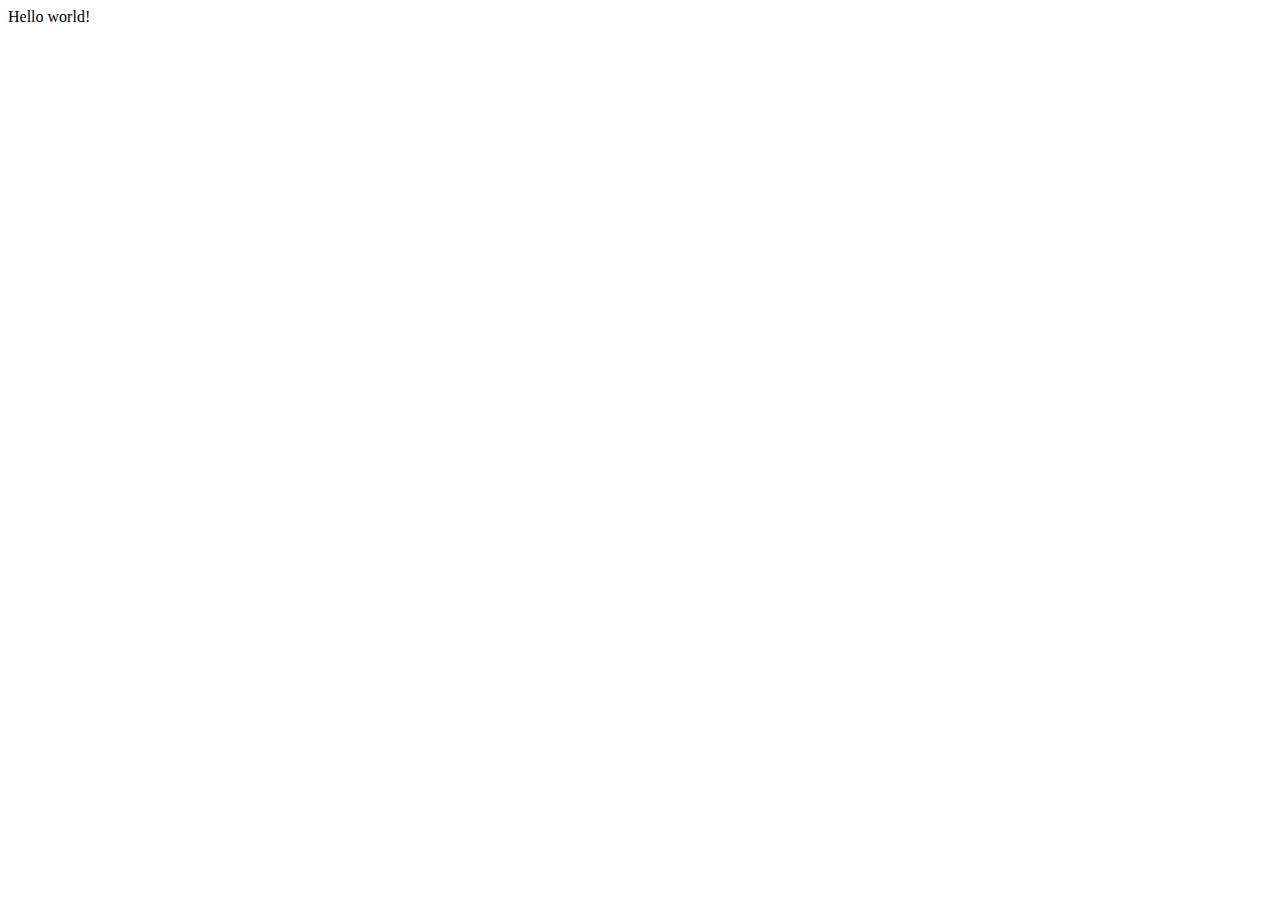
==== index.html @ 59118afc "first commit" ====
<!DOCTYPE html>
<html lang="en">
<head>
    <meta charset="UTF-8">
    <meta http-equiv="X-UA-Compatible" content="IE=edge">
    <meta name="viewport" content="width=device-width, initial-scale=1.0">
    <title>Document</title>
</head>
<body>
    Hello world!
</body>
</html>
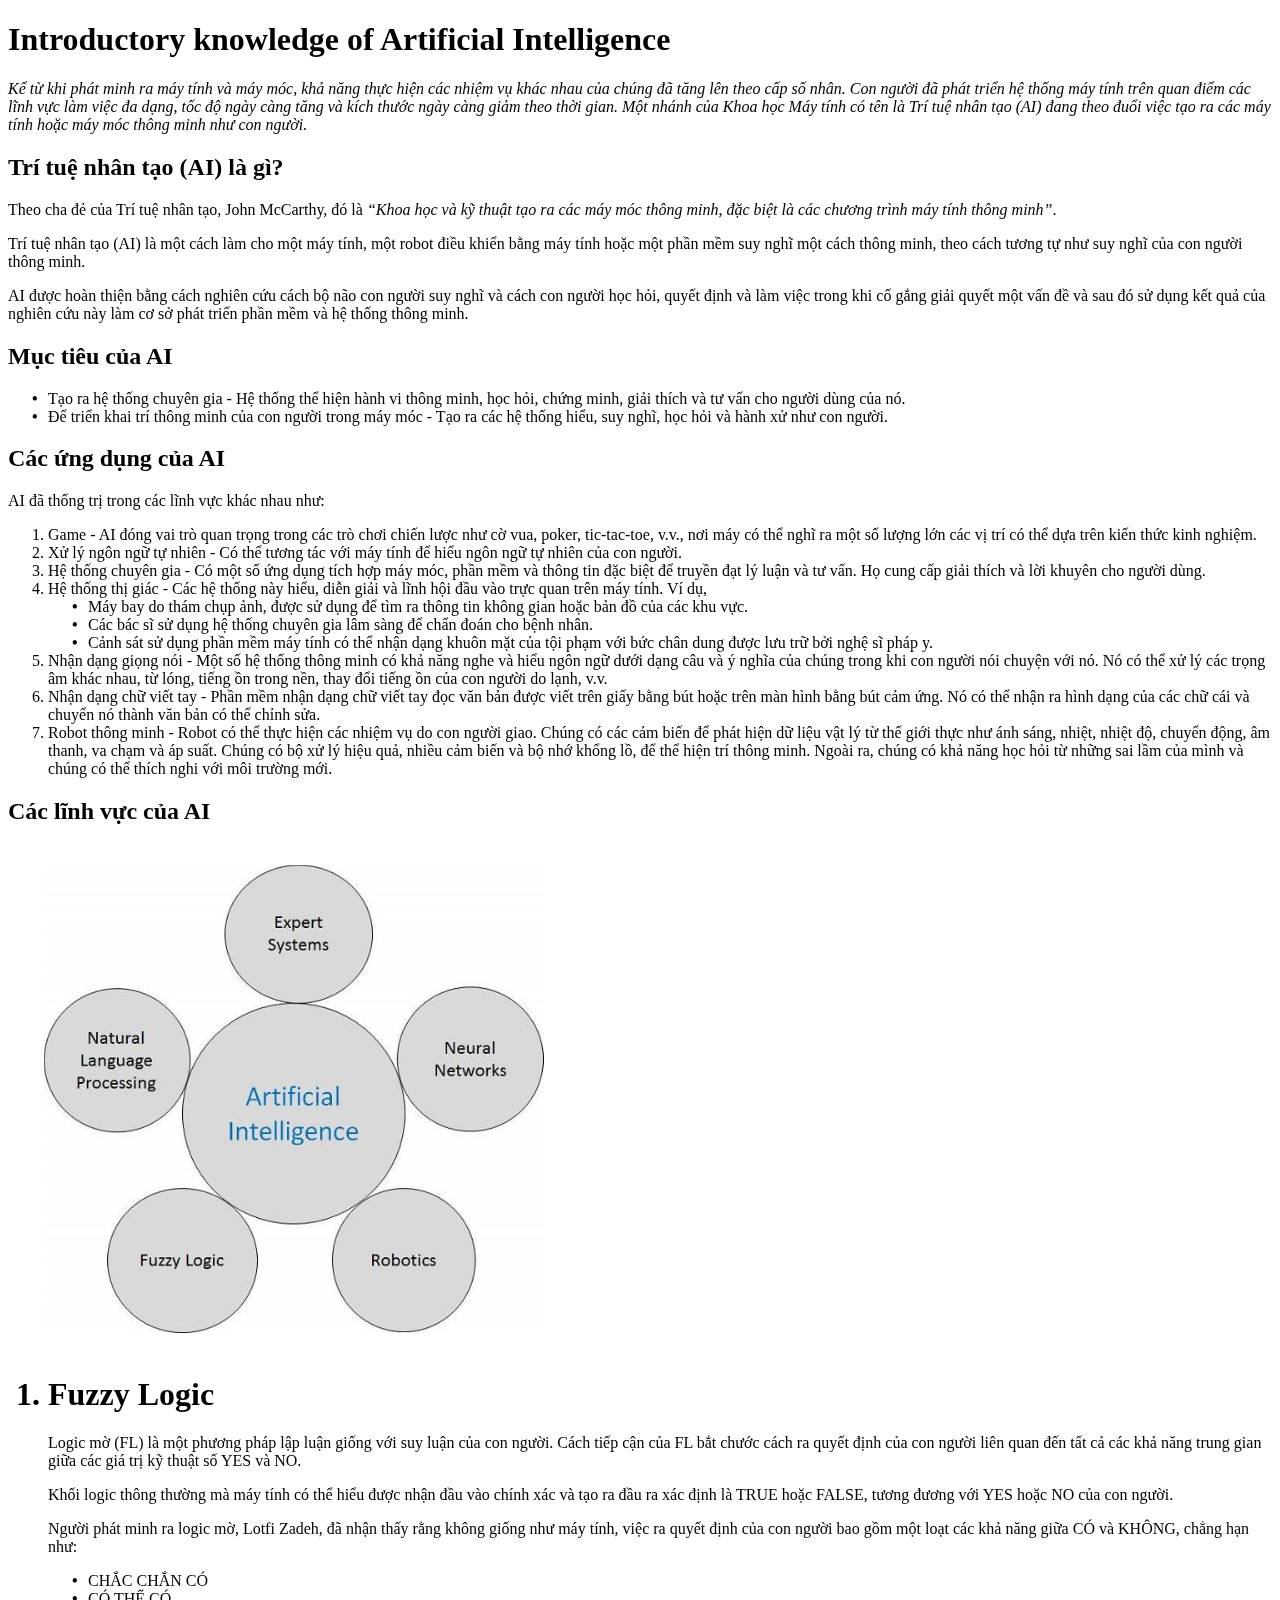
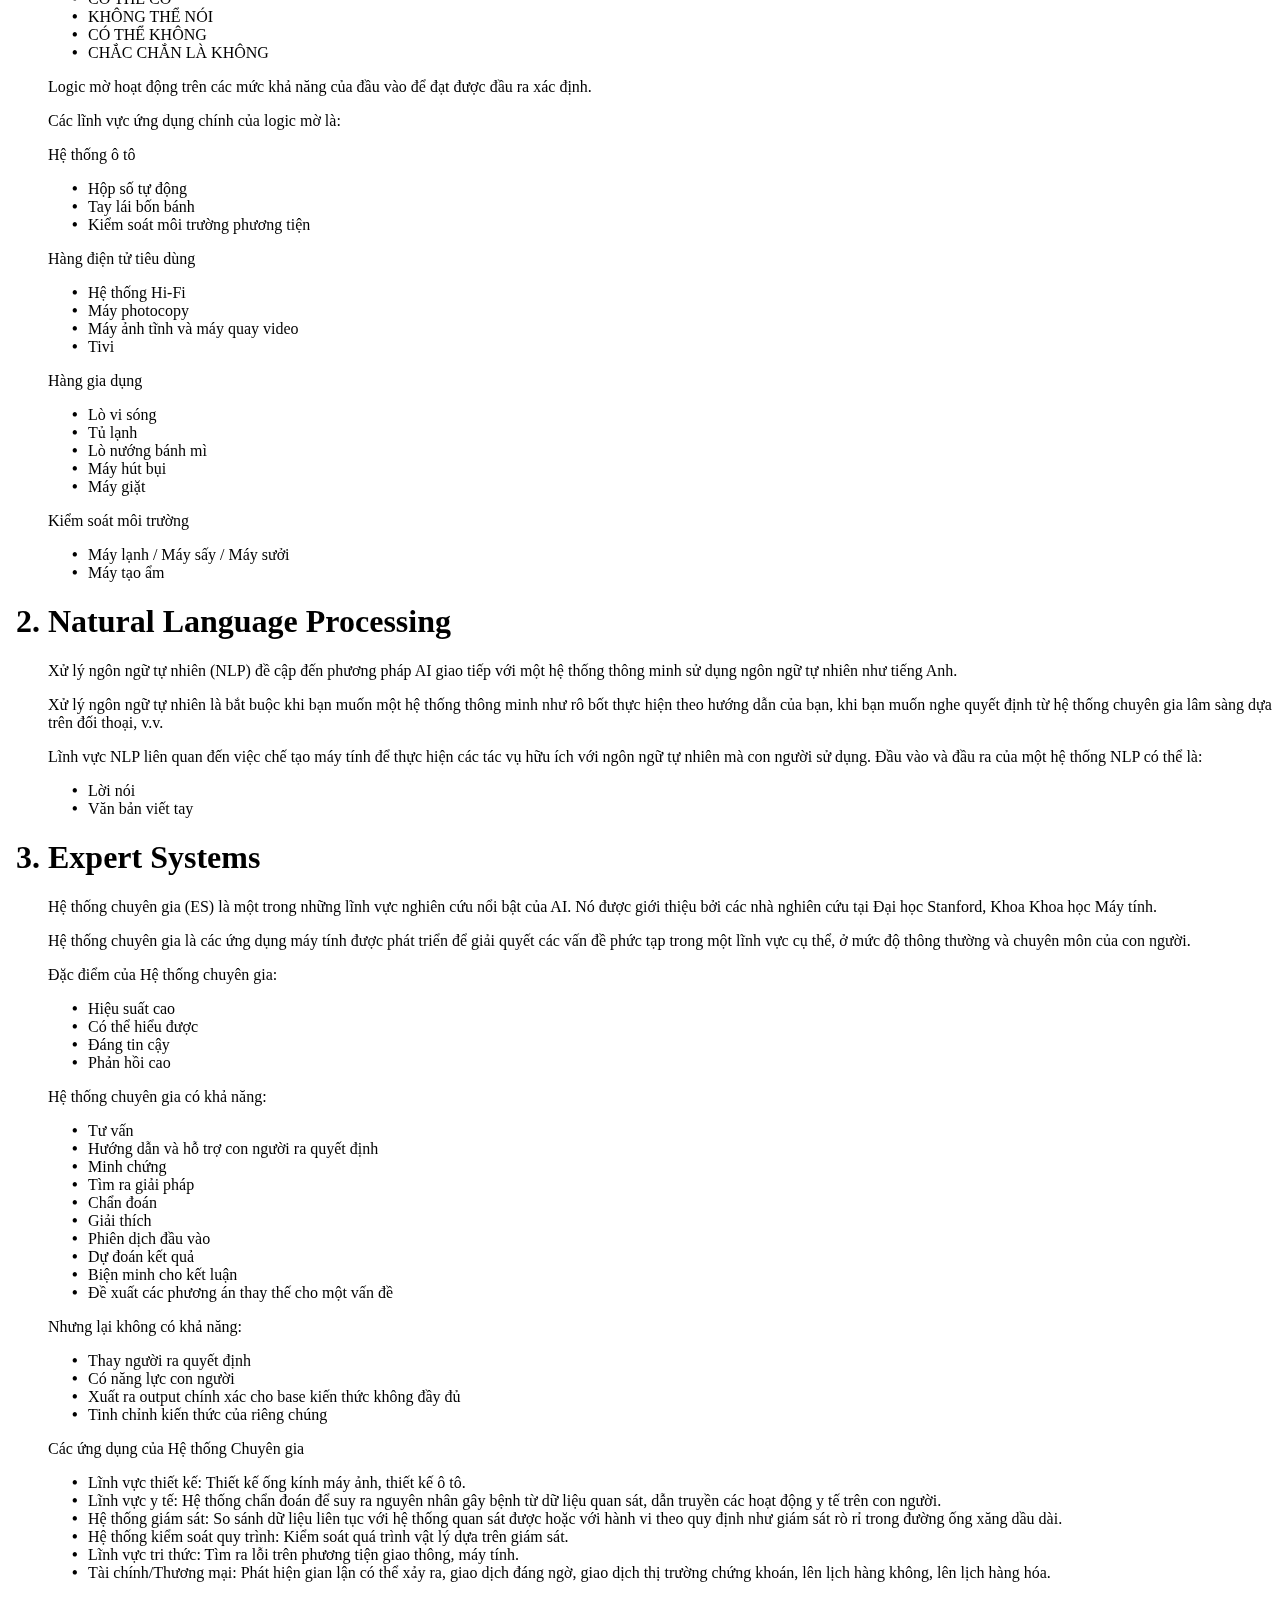
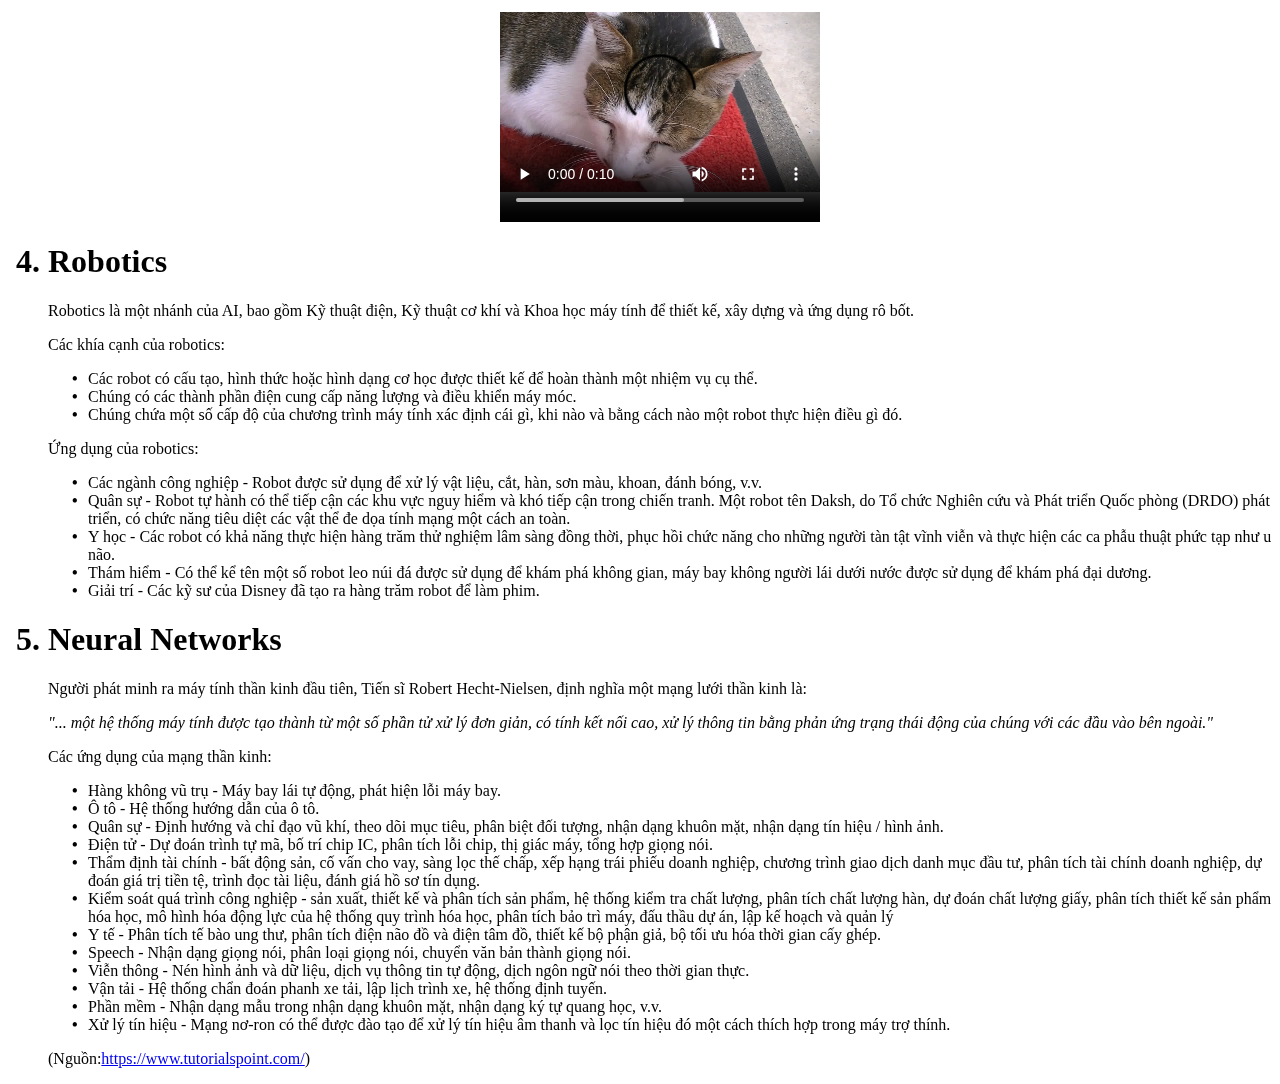
==== commit a4b7e663: "some stuffs" ====
--- a/index.html
+++ b/index.html
@@ -5,8 +5,230 @@
     <meta http-equiv="X-UA-Compatible" content="IE=edge">
     <meta name="viewport" content="width=device-width, initial-scale=1.0">
     <title>Document</title>
+    <style>
+        ul {
+            list-style: none; /* Remove default bullets */
+        }
+
+        ul li::before {
+            content: "\2022";  /* Add content: \2022 is the CSS Code/unicode for a bullet */
+            color: black; /* Change the color */
+            font-weight: bold; /* If you want it to be bold */
+            display: inline-block; /* Needed to add space between the bullet and the text */
+            width: 1em; /* Also needed for space (tweak if needed) */
+            margin-left: -1em; /* Also needed for space (tweak if needed) */
+        }
+
+        video {
+            display: block;
+            margin: 0 auto;
+        }
+    </style>
 </head>
 <body>
-    Hello world!
+    <h1>Introductory knowledge of Artificial Intelligence</h1>
+    <p><i>Kể từ khi phát minh ra máy tính và máy móc, khả năng thực hiện các nhiệm vụ khác nhau của chúng đã tăng lên theo cấp số nhân. Con người đã phát triển hệ thống máy tính trên quan điểm các lĩnh vực làm việc đa dạng, tốc độ ngày càng tăng và kích thước ngày càng giảm theo thời gian. Một nhánh của Khoa học Máy tính có tên là Trí tuệ nhân tạo (AI) đang theo đuổi việc tạo ra các máy tính hoặc máy móc thông minh như con người.</i></p>
+
+    <h2>Trí tuệ nhân tạo (AI) là gì?</h2>
+    <p>Theo cha đẻ của Trí tuệ nhân tạo, John McCarthy, đó là <i>“Khoa học và kỹ thuật tạo ra các máy móc thông minh, đặc biệt là các chương trình máy tính thông minh”</i>.</p>
+    <p>Trí tuệ nhân tạo (AI) là một cách làm cho một máy tính, một robot điều khiển bằng máy tính hoặc một phần mềm suy nghĩ một cách thông minh, theo cách tương tự như suy nghĩ của con người thông minh.</p>
+    <p>AI được hoàn thiện bằng cách nghiên cứu cách bộ não con người suy nghĩ và cách con người học hỏi, quyết định và làm việc trong khi cố gắng giải quyết một vấn đề và sau đó sử dụng kết quả của nghiên cứu này làm cơ sở phát triển phần mềm và hệ thống thông minh.</p>
+
+    <h2>Mục tiêu của AI</h2>
+    <ul>
+        <li>Tạo ra hệ thống chuyên gia - Hệ thống thể hiện hành vi thông minh, học hỏi, chứng minh, giải thích và tư vấn cho người dùng của nó.</li>
+        <li>Để triển khai trí thông minh của con người trong máy móc - Tạo ra các hệ thống hiểu, suy nghĩ, học hỏi và hành xử như con người.</li>
+    </ul>
+
+    <h2>Các ứng dụng của AI</h2>
+    <p>AI đã thống trị trong các lĩnh vực khác nhau như:</p>
+    <ol>
+        <li>Game - AI đóng vai trò quan trọng trong các trò chơi chiến lược như cờ vua, poker, tic-tac-toe, v.v., nơi máy có thể nghĩ ra một số lượng lớn các vị trí có thể dựa trên kiến thức kinh nghiệm.</li>
+        <li>Xử lý ngôn ngữ tự nhiên - Có thể tương tác với máy tính để hiểu ngôn ngữ tự nhiên của con người.</li>
+        <li>Hệ thống chuyên gia - Có một số ứng dụng tích hợp máy móc, phần mềm và thông tin đặc biệt để truyền đạt lý luận và tư vấn. Họ cung cấp giải thích và lời khuyên cho người dùng.</li>
+        <li>
+            Hệ thống thị giác - Các hệ thống này hiểu, diễn giải và lĩnh hội đầu vào trực quan trên máy tính. Ví dụ,
+            <ul>
+                <li>Máy bay do thám chụp ảnh, được sử dụng để tìm ra thông tin không gian hoặc bản đồ của các khu vực.</li>
+                <li>Các bác sĩ sử dụng hệ thống chuyên gia lâm sàng để chẩn đoán cho bệnh nhân.</li>
+                <li>Cảnh sát sử dụng phần mềm máy tính có thể nhận dạng khuôn mặt của tội phạm với bức chân dung được lưu trữ bởi nghệ sĩ pháp y.</li>
+            </ul>
+        </li>
+        <li>Nhận dạng giọng nói - Một số hệ thống thông minh có khả năng nghe và hiểu ngôn ngữ dưới dạng câu và ý nghĩa của chúng trong khi con người nói chuyện với nó. Nó có thể xử lý các trọng âm khác nhau, từ lóng, tiếng ồn trong nền, thay đổi tiếng ồn của con người do lạnh, v.v.</li>
+        <li>Nhận dạng chữ viết tay - Phần mềm nhận dạng chữ viết tay đọc văn bản được viết trên giấy bằng bút hoặc trên màn hình bằng bút cảm ứng. Nó có thể nhận ra hình dạng của các chữ cái và chuyển nó thành văn bản có thể chỉnh sửa.</li>
+        <li>Robot thông minh - Robot có thể thực hiện các nhiệm vụ do con người giao. Chúng có các cảm biến để phát hiện dữ liệu vật lý từ thế giới thực như ánh sáng, nhiệt, nhiệt độ, chuyển động, âm thanh, va chạm và áp suất. Chúng có bộ xử lý hiệu quả, nhiều cảm biến và bộ nhớ khổng lồ, để thể hiện trí thông minh. Ngoài ra, chúng có khả năng học hỏi từ những sai lầm của mình và chúng có thể thích nghi với môi trường mới.</li>
+    </ol>
+
+    <h2>Các lĩnh vực của AI</h2>
+    <img src="./assets/img/AI.png" alt="ảnh AI">
+
+    <!-- //////////// -->
+
+    <ol>
+        <!-- 1 -->
+        <h1>
+            <li>Fuzzy Logic</li>            
+        </h1>
+        <p>Logic mờ (FL) là một phương pháp lập luận giống với suy luận của con người. Cách tiếp cận của FL bắt chước cách ra quyết định của con người liên quan đến tất cả các khả năng trung gian giữa các giá trị kỹ thuật số YES và NO.</p>
+        <p>Khối logic thông thường mà máy tính có thể hiểu được nhận đầu vào chính xác và tạo ra đầu ra xác định là TRUE hoặc FALSE, tương đương với YES hoặc NO của con người.</p>
+        <p>
+            Người phát minh ra logic mờ, Lotfi Zadeh, đã nhận thấy rằng không giống như máy tính, việc ra quyết định của con người bao gồm một loạt các khả năng giữa CÓ và KHÔNG, chẳng hạn như:
+            <ul>
+                <li>CHẮC CHẮN CÓ</li>
+                <li>CÓ THỂ CÓ</li>
+                <li>KHÔNG THỂ NÓI</li>
+                <li>CÓ THỂ KHÔNG</li>
+                <li>CHẮC CHẮN LÀ KHÔNG</li>
+            </ul>
+        </p>
+        <p>Logic mờ hoạt động trên các mức khả năng của đầu vào để đạt được đầu ra xác định.</p>
+        <p>Các lĩnh vực ứng dụng chính của logic mờ là:</p>
+        
+        <p>Hệ thống ô tô</p>
+        <ul>
+            <li>Hộp số tự động</li>
+            <li>Tay lái bốn bánh</li>
+            <li>Kiểm soát môi trường phương tiện</li>
+        </ul>
+        
+        <p>Hàng điện tử tiêu dùng</p>
+        <ul>
+            <li>Hệ thống Hi-Fi</li>
+            <li>Máy photocopy</li>
+            <li>Máy ảnh tĩnh và máy quay video</li>
+            <li>Tivi</li>
+        </ul>
+        
+        <p>Hàng gia dụng</p>
+        <ul>
+            <li>Lò vi sóng</li>
+            <li>Tủ lạnh</li>
+            <li>Lò nướng bánh mì</li>
+            <li>Máy hút bụi</li>
+            <li>Máy giặt</li>
+        </ul>
+        
+        <p>Kiểm soát môi trường</p>
+        <ul>
+            <li>Máy lạnh / Máy sấy / Máy sưởi</li>
+            <li>Máy tạo ẩm</li>
+        </ul>
+        
+        <!-- 2 -->
+        <h1>
+            <li>Natural Language Processing</li>
+        </h1>
+
+        <p>Xử lý ngôn ngữ tự nhiên (NLP) đề cập đến phương pháp AI giao tiếp với một hệ thống thông minh sử dụng ngôn ngữ tự nhiên như tiếng Anh.</p>
+        <p>Xử lý ngôn ngữ tự nhiên là bắt buộc khi bạn muốn một hệ thống thông minh như rô bốt thực hiện theo hướng dẫn của bạn, khi bạn muốn nghe quyết định từ hệ thống chuyên gia lâm sàng dựa trên đối thoại, v.v.</p>
+        <p>Lĩnh vực NLP liên quan đến việc chế tạo máy tính để thực hiện các tác vụ hữu ích với ngôn ngữ tự nhiên mà con người sử dụng. Đầu vào và đầu ra của một hệ thống NLP có thể là:</p>
+
+        <ul>
+            <li>Lời nói</li>
+            <li>Văn bản viết tay</li>
+        </ul>
+
+        <!-- 3 -->
+        <h1>
+            <li>Expert Systems</li>
+        </h1>
+
+        <p>Hệ thống chuyên gia (ES) là một trong những lĩnh vực nghiên cứu nổi bật của AI. Nó được giới thiệu bởi các nhà nghiên cứu tại Đại học Stanford, Khoa Khoa học Máy tính.</p>
+        <p>Hệ thống chuyên gia là các ứng dụng máy tính được phát triển để giải quyết các vấn đề phức tạp trong một lĩnh vực cụ thể, ở mức độ thông thường và chuyên môn của con người.</p>
+        <p>Đặc điểm của Hệ thống chuyên gia:</p>
+
+        <ul>
+            <li>Hiệu suất cao</li>
+            <li>Có thể hiểu được</li>
+            <li>Đáng tin cậy</li>
+            <li>Phản hồi cao</li>
+        </ul>
+
+        <p>Hệ thống chuyên gia có khả năng:</p>
+        <ul>
+            <li>Tư vấn</li>
+            <li>Hướng dẫn và hỗ trợ con người ra quyết định</li>
+            <li>Minh chứng</li>
+            <li>Tìm ra giải pháp</li>
+            <li>Chẩn đoán</li>
+            <li>Giải thích</li>
+            <li>Phiên dịch đầu vào</li>
+            <li>Dự đoán kết quả</li>
+            <li>Biện minh cho kết luận</li>
+            <li>Đề xuất các phương án thay thế cho một vấn đề</li>
+        </ul>
+        
+        <p>Nhưng lại không có khả năng:</p>
+        <ul>
+            <li>Thay người ra quyết định</li>
+            <li>Có năng lực con người</li>
+            <li>Xuất ra output chính xác cho base kiến thức không đầy đủ</li>
+            <li>Tinh chỉnh kiến thức của riêng chúng</li>
+        </ul>
+        <p>Các ứng dụng của Hệ thống Chuyên gia</p>
+        <ul>
+            <li>Lĩnh vực thiết kế: Thiết kế ống kính máy ảnh, thiết kế ô tô.</li>
+            <li>Lĩnh vực y tế: Hệ thống chẩn đoán để suy ra nguyên nhân gây bệnh từ dữ liệu quan sát, dẫn truyền các hoạt động y tế trên con người.</li>
+            <li>Hệ thống giám sát: So sánh dữ liệu liên tục với hệ thống quan sát được hoặc với hành vi theo quy định như giám sát rò rỉ trong đường ống xăng dầu dài.</li>
+            <li>Hệ thống kiểm soát quy trình: Kiểm soát quá trình vật lý dựa trên giám sát.</li>
+            <li>Lĩnh vực tri thức: Tìm ra lỗi trên phương tiện giao thông, máy tính.</li>
+            <li>Tài chính/Thương mại: Phát hiện gian lận có thể xảy ra, giao dịch đáng ngờ, giao dịch thị trường chứng khoán, lên lịch hàng không, lên lịch hàng hóa.</li>
+        </ul>
+
+        <!-- Video -->
+        <video width="320" height="240" controls>
+            <source src="./assets/video/10 Seconds of_ Cat.mp4" type="video/mp4">
+        </video>
+          
+        <!-- 4 -->
+        <h1>
+            <li>Robotics</li>
+        </h1>
+        <p>Robotics là một nhánh của AI, bao gồm Kỹ thuật điện, Kỹ thuật cơ khí và Khoa học máy tính để thiết kế, xây dựng và ứng dụng rô bốt.</p>
+        
+        <p>Các khía cạnh của robotics:</p>
+        <ul>
+            <li>Các robot có cấu tạo, hình thức hoặc hình dạng cơ học được thiết kế để hoàn thành một nhiệm vụ cụ thể.</li>
+            <li>Chúng có các thành phần điện cung cấp năng lượng và điều khiển máy móc.</li>
+            <li>Chúng chứa một số cấp độ của chương trình máy tính xác định cái gì, khi nào và bằng cách nào một robot thực hiện điều gì đó.</li>
+        </ul>
+
+        <p>Ứng dụng của robotics:</p>
+        <ul>
+            <li>Các ngành công nghiệp - Robot được sử dụng để xử lý vật liệu, cắt, hàn, sơn màu, khoan, đánh bóng, v.v.</li>
+            <li>Quân sự - Robot tự hành có thể tiếp cận các khu vực nguy hiểm và khó tiếp cận trong chiến tranh. Một robot tên Daksh, do Tổ chức Nghiên cứu và Phát triển Quốc phòng (DRDO) phát triển, có chức năng tiêu diệt các vật thể đe dọa tính mạng một cách an toàn.</li>
+            <li>Y học - Các robot có khả năng thực hiện hàng trăm thử nghiệm lâm sàng đồng thời, phục hồi chức năng cho những người tàn tật vĩnh viễn và thực hiện các ca phẫu thuật phức tạp như u não.</li>
+            <li>Thám hiểm - Có thể kể tên một số robot leo núi đá được sử dụng để khám phá không gian, máy bay không người lái dưới nước được sử dụng để khám phá đại dương.</li>
+            <li>Giải trí - Các kỹ sư của Disney đã tạo ra hàng trăm robot để làm phim.</li>
+        </ul>
+
+
+        <!-- 5 -->
+        <h1>
+            <li>Neural Networks</li>
+        </h1>
+
+        <p>Người phát minh ra máy tính thần kinh đầu tiên, Tiến sĩ Robert Hecht-Nielsen, định nghĩa một mạng lưới thần kinh là:</p>
+    
+        <p><i>"... một hệ thống máy tính được tạo thành từ một số phần tử xử lý đơn giản, có tính kết nối cao, xử lý thông tin bằng phản ứng trạng thái động của chúng với các đầu vào bên ngoài."</i></p>    
+        <p>Các ứng dụng của mạng thần kinh:</p>
+        
+        <ul>
+            <li>Hàng không vũ trụ - Máy bay lái tự động, phát hiện lỗi máy bay.</li>
+            <li>Ô tô - Hệ thống hướng dẫn của ô tô.</li>
+            <li>Quân sự - Định hướng và chỉ đạo vũ khí, theo dõi mục tiêu, phân biệt đối tượng, nhận dạng khuôn mặt, nhận dạng tín hiệu / hình ảnh.</li>
+            <li>Điện tử - Dự đoán trình tự mã, bố trí chip IC, phân tích lỗi chip, thị giác máy, tổng hợp giọng nói.</li>
+            <li>Thẩm định tài chính - bất động sản, cố vấn cho vay, sàng lọc thế chấp, xếp hạng trái phiếu doanh nghiệp, chương trình giao dịch danh mục đầu tư, phân tích tài chính doanh nghiệp, dự đoán giá trị tiền tệ, trình đọc tài liệu, đánh giá hồ sơ tín dụng.</li>
+            <li>Kiểm soát quá trình công nghiệp - sản xuất, thiết kế và phân tích sản phẩm, hệ thống kiểm tra chất lượng, phân tích chất lượng hàn, dự đoán chất lượng giấy, phân tích thiết kế sản phẩm hóa học, mô hình hóa động lực của hệ thống quy trình hóa học, phân tích bảo trì máy, đấu thầu dự án, lập kế hoạch và quản lý</li>
+            <li>Y tế - Phân tích tế bào ung thư, phân tích điện não đồ và điện tâm đồ, thiết kế bộ phận giả, bộ tối ưu hóa thời gian cấy ghép.</li>
+            <li>Speech - Nhận dạng giọng nói, phân loại giọng nói, chuyển văn bản thành giọng nói.</li>
+            <li>Viễn thông - Nén hình ảnh và dữ liệu, dịch vụ thông tin tự động, dịch ngôn ngữ nói theo thời gian thực.</li>
+            <li>Vận tải - Hệ thống chẩn đoán phanh xe tải, lập lịch trình xe, hệ thống định tuyến.</li>
+            <li>Phần mềm - Nhận dạng mẫu trong nhận dạng khuôn mặt, nhận dạng ký tự quang học, v.v.</li>
+            <li>Xử lý tín hiệu - Mạng nơ-ron có thể được đào tạo để xử lý tín hiệu âm thanh và lọc tín hiệu đó một cách thích hợp trong máy trợ thính.</li>
+        </ul>
+
+        <p>(Nguồn:<a href="https://www.tutorialspoint.com/">https://www.tutorialspoint.com/</a>)</p>
+    </ol>
 </body>
 </html>